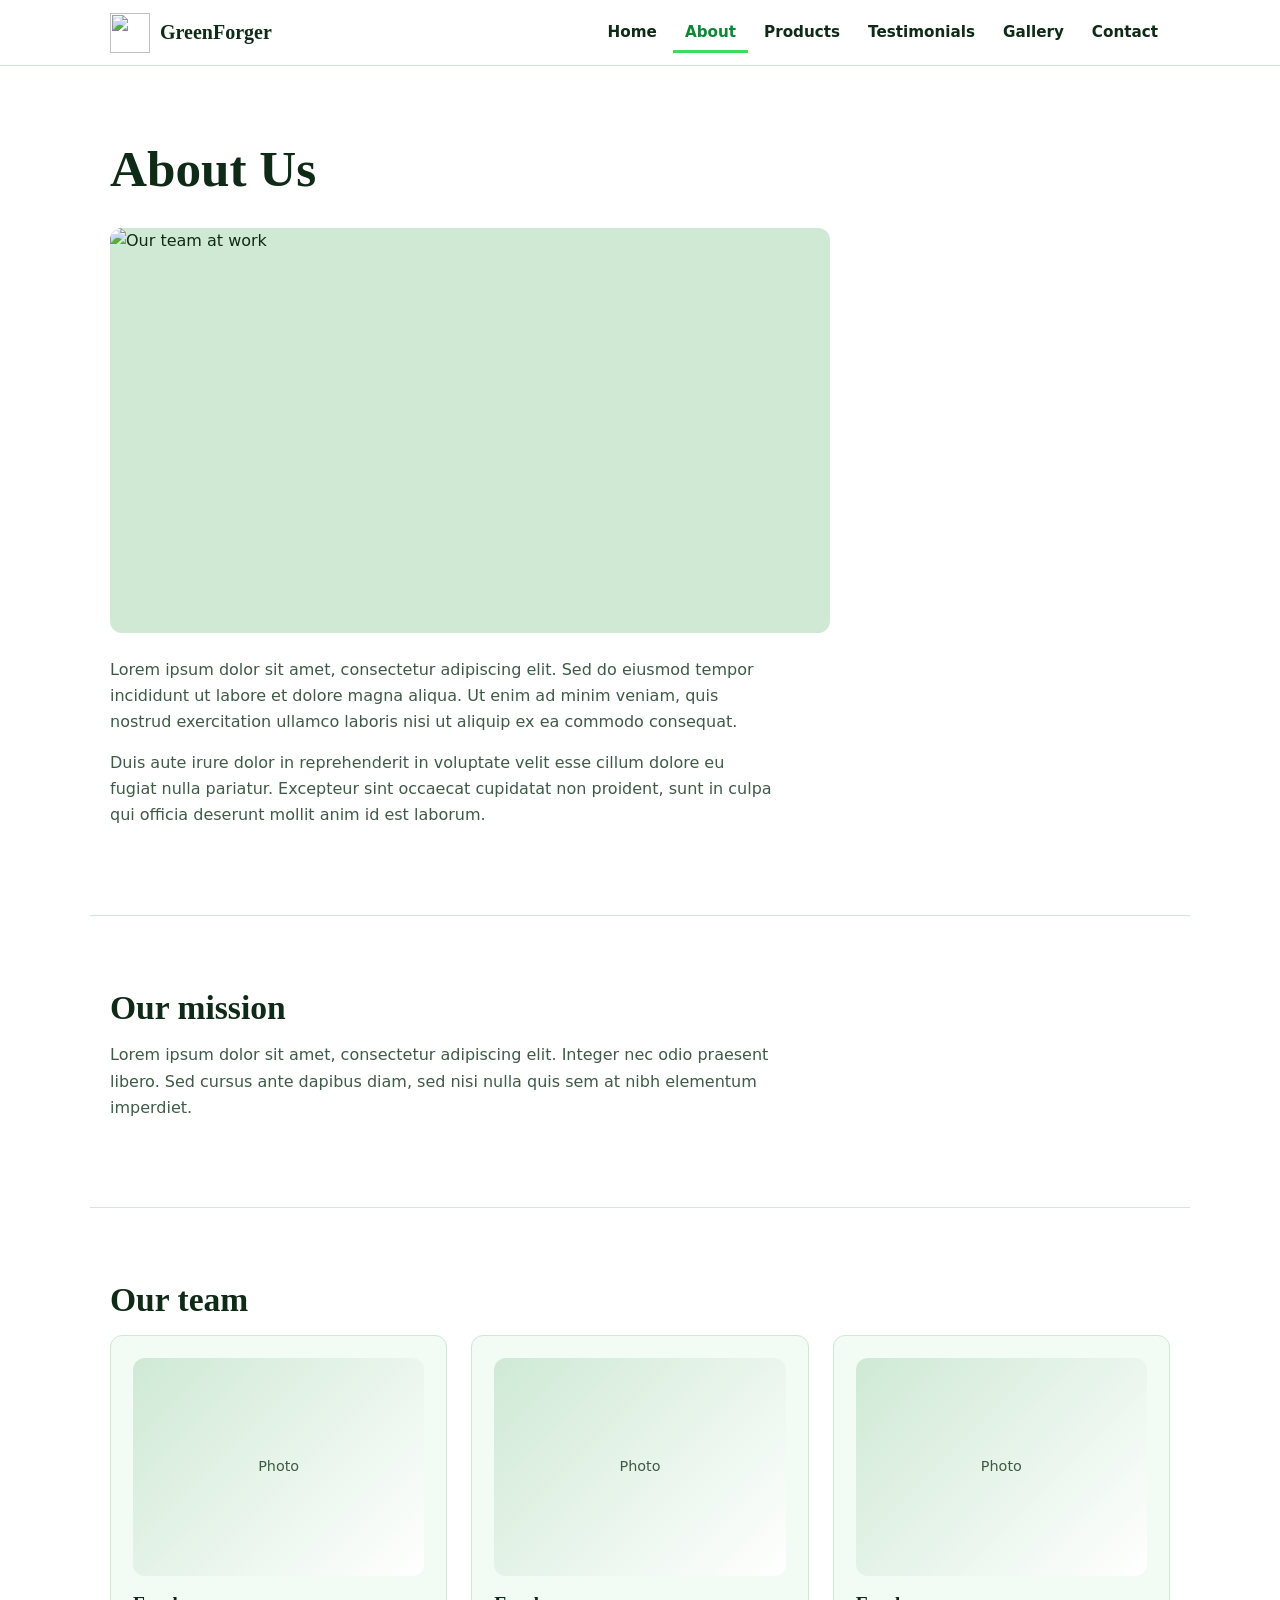
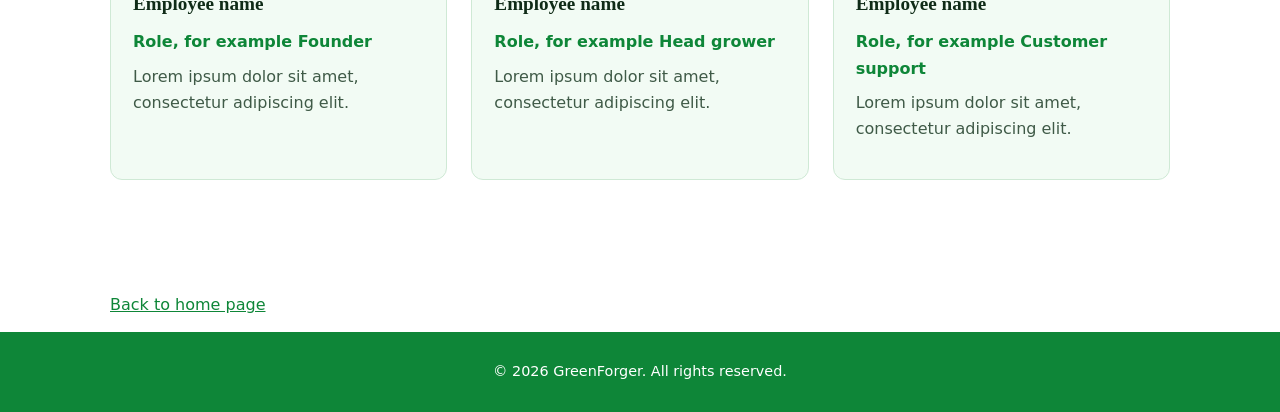
==== about.html @ b55659bd "Rename About.html to about.html" ====
<!DOCTYPE html>
<html lang="en">
<head>
<meta charset="utf-8">
<meta name="viewport" content="width=device-width, initial-scale=1, viewport-fit=cover">
<title>About | GreenForger</title>

<!-- Styling lives in style.css (keep it in the same folder as this file) -->
<link rel="stylesheet" href="style.css">
</head>

<body>

<!-- ========== HEADER (same as front page; links go back to index.html) ========== -->
<header class="site-header">
  <div class="bar">
    <a class="brand" href="index.html#home">
      <img class="logo" src="images/logo.png" alt="" width="40" height="40">
      <span class="brand-name">GreenForger</span>
    </a>
    <nav class="main-nav" aria-label="Main">
      <ul>
        <li><a href="index.html#home">Home</a></li>
        <li><a href="about.html" aria-current="page">About</a></li>
        <li><a href="product.html">Products</a></li>
        <li><a href="testimonials.html">Testimonials</a></li>
        <li><a href="gallery.html">Gallery</a></li>
        <li><a href="index.html#contact">Contact</a></li>
      </ul>
    </nav>
  </div>
</header>

<main>

  <!-- ========== ABOUT US ========== -->
  <section id="about-us" class="section about-page">
    <h1 class="page-title">About Us</h1>
    <img class="about-photo" src="images/about.jpg" alt="Our team at work">
    <p>Lorem ipsum dolor sit amet, consectetur adipiscing elit. Sed do eiusmod tempor incididunt ut labore et dolore magna aliqua. Ut enim ad minim veniam, quis nostrud exercitation ullamco laboris nisi ut aliquip ex ea commodo consequat.</p>
    <p>Duis aute irure dolor in reprehenderit in voluptate velit esse cillum dolore eu fugiat nulla pariatur. Excepteur sint occaecat cupidatat non proident, sunt in culpa qui officia deserunt mollit anim id est laborum.</p>
  </section>

  <!-- ========== OUR MISSION ========== -->
  <section id="mission" class="section mission">
    <h2 class="section-title">Our mission</h2>
    <p>Lorem ipsum dolor sit amet, consectetur adipiscing elit. Integer nec odio praesent libero. Sed cursus ante dapibus diam, sed nisi nulla quis sem at nibh elementum imperdiet.</p>
  </section>

  <!-- ========== OUR TEAM ========== -->
  <section id="team" class="section team">
    <h2 class="section-title">Our team</h2>
    <div class="team-grid">
      <article class="team-member">
        <div class="member-photo img-placeholder">Photo</div>
        <h3 class="member-name">Employee name</h3>
        <p class="member-role">Role, for example Founder</p>
        <p class="member-bio">Lorem ipsum dolor sit amet, consectetur adipiscing elit.</p>
      </article>
      <article class="team-member">
        <div class="member-photo img-placeholder">Photo</div>
        <h3 class="member-name">Employee name</h3>
        <p class="member-role">Role, for example Head grower</p>
        <p class="member-bio">Lorem ipsum dolor sit amet, consectetur adipiscing elit.</p>
      </article>
      <article class="team-member">
        <div class="member-photo img-placeholder">Photo</div>
        <h3 class="member-name">Employee name</h3>
        <p class="member-role">Role, for example Customer support</p>
        <p class="member-bio">Lorem ipsum dolor sit amet, consectetur adipiscing elit.</p>
      </article>
    </div>
  </section>

  <p class="back-link"><a href="index.html#home">Back to home page</a></p>

</main>

<!-- ========== FOOTER ========== -->
<footer class="site-footer">
  <p>© 2026 GreenForger. All rights reserved.</p>
</footer>

</body>
</html>
---- style.css ----
/* =========================================================
   style.css  -  shared by every page of the site
   1. Colors, fonts, basics
   2. Header and navigation
   3. Buttons and shared parts
   4. Page-wide sections (home page)
   5. Cards and grids
   6. Tiles slider (Why choose us)
   7. FAQ
   8. Contact and query form
   9. Inner pages (About, Products, Gallery ...)
  10. Footer
  11. Mobile styles
   ========================================================= */

/* ---------- 1. Colors, fonts, basics ---------- */
:root {
  --bg: #ffffff;
  --card: #f2fbf4;       /* very light green tint for cards and bands */
  --ink: #0f2b17;
  --muted: #3f5a47;
  --brand: #0e8638;      /* main bright green: buttons, links, bands */
  --brand-dark: #0a6b2c;
  --leaf: #3ddc5a;       /* extra-bright accent: borders, highlights */
  --line: #cfe9d5;
  --deep: #0e8638;       /* full-width green bands */
  --on-deep: #ffffff;    /* text on green bands */
  --radius: 12px;
  --header-h: 65px;      /* height of the sticky header, used by the hero */
  --font-body: "Segoe UI", system-ui, -apple-system, Helvetica, Arial, sans-serif;
  --font-head: Georgia, "Times New Roman", serif;
}

*, *::before, *::after { box-sizing: border-box; }
html { scroll-behavior: smooth; scroll-padding-top: 80px; }
body {
  margin: 0;
  background: var(--bg);
  color: var(--ink);
  font-family: var(--font-body);
  line-height: 1.65;
}
img { max-width: 100%; height: auto; display: block; }
h1, h2, h3 { font-family: var(--font-head); line-height: 1.2; margin: 0 0 14px; }
h1, .page-title { font-size: clamp(2rem, 5vw, 3.2rem); }
h2, .section-title { font-size: clamp(1.6rem, 3.5vw, 2.1rem); }
h3 { font-size: 1.2rem; }
p { color: var(--muted); max-width: 65ch; margin: 0 0 14px; }
ul { padding-left: 1.2em; margin: 0; }
li { margin-bottom: 8px; }
a { color: var(--brand); }
a:focus-visible, button:focus-visible, summary:focus-visible,
input:focus-visible, textarea:focus-visible {
  outline: 3px solid var(--leaf);
  outline-offset: 2px;
}

/* Standard section: centered, fixed max width */
.section { max-width: 1100px; margin: 0 auto; padding: 72px 20px; }
/* Page-wide section: background spans the whole page, .container keeps text readable */
.section-full { width: 100%; padding: 72px 0; }
.container { max-width: 1100px; margin: 0 auto; padding: 0 20px; }

/* Image placeholder boxes (replace with <img> later) */
.img-placeholder {
  display: grid; place-items: center;
  aspect-ratio: 4 / 3;
  background: linear-gradient(135deg, var(--line), var(--bg));
  color: var(--muted);
  border-radius: var(--radius);
  font-size: .9rem;
}

/* ---------- 2. Header and navigation ---------- */
.site-header {
  position: sticky; top: 0; z-index: 10;
  background: #fff;
  border-bottom: 1px solid var(--line);
}
.bar {
  max-width: 1100px; margin: 0 auto; padding: 12px 20px;
  display: flex; align-items: center; justify-content: space-between; gap: 16px;
}
.brand {
  display: flex; align-items: center; gap: 10px;
  text-decoration: none; color: var(--ink);
  font-family: var(--font-head); font-weight: 700; font-size: 1.25rem;
}
.logo { width: 40px; height: 40px; object-fit: contain; }
.main-nav ul { list-style: none; margin: 0; padding: 0; display: flex; flex-wrap: wrap; gap: 4px; justify-content: flex-end; }
.main-nav li { margin: 0; }
.main-nav a {
  display: block; padding: 8px 12px; border-radius: 8px;
  text-decoration: none; color: var(--ink); font-weight: 600; font-size: .95rem;
  transition: background .2s;
}
.main-nav a:hover { background: var(--line); }
.main-nav a[aria-current="page"] { color: var(--brand); box-shadow: inset 0 -3px 0 var(--leaf); border-radius: 0; }

/* ---------- 3. Buttons and shared parts ---------- */
.btn {
  display: inline-block; padding: 12px 24px; border: 0; border-radius: 999px;
  font: inherit; font-weight: 700; text-decoration: none; cursor: pointer;
  transition: background .2s, transform .2s;
}
.btn-primary { background: var(--brand); color: #fff; }
.btn-primary:hover { background: var(--brand-dark); }
.btn:active { transform: translateY(1px); }
.back-link { margin-top: 40px; max-width: 1100px; padding: 0 20px; margin-left: auto; margin-right: auto; }

/* ---------- 4. Page-wide sections (home page) ---------- */
/* Full-screen landing section: fills the screen under the header */
.hero {
  position: relative;
  min-height: calc(100vh - var(--header-h));
  min-height: calc(100svh - var(--header-h));
  display: flex; align-items: center;
  padding: 0;
  background: linear-gradient(90deg, rgba(14, 134, 56, .93) 0%, rgba(31, 180, 85, .6) 100%), url("images/hero.svg") center / cover no-repeat, var(--deep);
  color: #fff;
}
.hero-inner { width: 100%; }
.hero-title { color: #fff; font-size: clamp(2.4rem, 7vw, 4.5rem); max-width: 14ch; }
.hero-text { color: var(--on-deep); font-size: 1.25rem; margin-bottom: 32px; }
.hero .btn-primary { background: #fff; color: var(--brand-dark); }
.hero .btn-primary:hover { background: #e6f9ea; }
.scroll-cue {
  position: absolute; left: 50%; bottom: 24px; transform: translateX(-50%);
  width: 44px; height: 44px; display: grid; place-items: center;
  border: 2px solid rgba(255, 255, 255, .6); border-radius: 50%;
  color: #fff; text-decoration: none; font-size: 1.3rem;
  animation: cue-bounce 2s ease-in-out infinite;
}
@keyframes cue-bounce { 0%, 100% { transform: translate(-50%, 0); } 50% { transform: translate(-50%, 8px); } }

/* Home page only: scrolling settles on the start of the next section */
html { scroll-snap-type: y proximity; }   /* phones and touch: gentle snap */
.home-page main > section { scroll-snap-align: start; }
/* Computers with a mouse or trackpad: one scroll moves straight to the next section */
@media (min-width: 900px) and (hover: hover) {
  html { scroll-snap-type: y mandatory; }
  .home-page main > section { scroll-snap-stop: always; }
}

.intro-wide, .opportunities, .contact { background: var(--deep); color: var(--on-deep); }
.intro-wide p, .opportunities li, .contact p { color: var(--on-deep); }
.intro-wide .section-title, .opportunities .section-title, .contact .section-title { color: #fff; }
.intro-wide a, .contact a { color: #fff; text-decoration: underline; }

.benefits-wide { background: var(--card); }
.benefit-list, .opportunity-list { list-style: none; padding: 0; display: grid; gap: 12px 32px; grid-template-columns: repeat(auto-fit, minmax(260px, 1fr)); }
.benefit-list li, .opportunity-list li {
  margin: 0; padding: 14px 16px 14px 20px;
  border-left: 4px solid var(--leaf); border-radius: 4px;
}
.benefit-list li { background: var(--bg); }
.opportunity-list li { background: rgba(255, 255, 255, .16); }

.key-points .key-point { max-width: 75ch; padding: 4px 0 4px 20px; border-left: 3px solid var(--line); margin-bottom: 24px; }
.key-points .key-point strong { color: var(--ink); }

.trends-india { background: var(--card); }
.trends-intro { font-size: 1.1rem; margin-bottom: 32px; }

/* ---------- 5. Cards and grids ---------- */
.trend-list, .product-grid, .testimonial-list, .team-grid {
  display: grid; gap: 24px; grid-template-columns: repeat(auto-fit, minmax(250px, 1fr));
}
.trend-item, .product-card, .testimonial, .team-member {
  background: var(--card); border: 1px solid var(--line); border-radius: var(--radius); padding: 22px;
}
.trends-india .trend-item { background: var(--bg); }
.trend-title, .product-name, .member-name, .project-title { color: var(--ink); }
.product-card .img-placeholder, .team-member .img-placeholder { margin-bottom: 16px; }
.product-price { display: inline-block; font-weight: 700; color: var(--brand); }
.member-role { color: var(--brand); font-weight: 600; margin-bottom: 8px; }

.testimonial { margin: 0; }
.testimonial blockquote { margin: 0 0 14px; font-family: var(--font-head); font-size: 1.1rem; color: var(--ink); }
.testimonial figcaption { color: var(--muted); font-size: .9rem; }

.gallery-grid { display: grid; gap: 16px; grid-template-columns: repeat(auto-fill, minmax(260px, 1fr)); }
.gallery-item { margin: 0; }
.gallery-item figcaption { margin-top: 8px; color: var(--muted); font-size: .9rem; }

.project-list { display: grid; gap: 32px; }
.project-card { display: grid; grid-template-columns: minmax(0, 1fr) minmax(0, 1.2fr); gap: 28px; align-items: center; }
.project-photo { width: 100%; aspect-ratio: 4 / 3; object-fit: cover; border-radius: var(--radius); background: var(--line); }
.project-card:nth-child(even) .project-photo { order: 2; }
.project-card { background: var(--card); border: 1px solid var(--line); border-radius: var(--radius); padding: 22px; }

/* Pictures */
.intro-grid { display: grid; grid-template-columns: 1.1fr 1fr; gap: 48px; align-items: center; }
.intro-figure { margin: 0; }
.intro-figure img { width: 100%; border-radius: var(--radius); }
.gallery-item img { width: 100%; aspect-ratio: 4 / 3; object-fit: cover; border-radius: var(--radius); background: var(--line); }
.testimonial figcaption { display: flex; align-items: center; gap: 12px; }
.avatar { width: 48px; height: 48px; border-radius: 50%; flex: 0 0 auto; }

/* ---------- 6. Tiles slider (Why choose us) ---------- */
.tile-carousel { position: relative; display: flex; align-items: center; gap: 12px; }
.tile-track {
  display: flex; gap: 20px; flex: 1; min-width: 0;
  overflow-x: auto; scroll-snap-type: x mandatory; scroll-behavior: smooth;
  padding: 6px 2px 14px;
}
.tile {
  flex: 0 0 280px; scroll-snap-align: start;
  background: var(--card); border: 1px solid var(--line);
  border-top: 5px solid var(--leaf); border-radius: var(--radius); padding: 22px;
}
.tile-title { color: var(--ink); }
.carousel-btn {
  flex: 0 0 auto; width: 44px; height: 44px; border-radius: 50%;
  border: 1px solid var(--line); background: var(--card); color: var(--brand);
  font-size: 1.2rem; font-weight: 700; cursor: pointer;
  transition: background .2s, color .2s;
}
.carousel-btn:hover { background: var(--brand); color: #fff; }

/* ---------- 7. FAQ ---------- */
.faq-list { max-width: 760px; margin-bottom: 28px; }
.faq-item { border-bottom: 1px solid var(--line); }
.faq-item summary {
  list-style: none; cursor: pointer; padding: 16px 40px 16px 0; position: relative;
  font-weight: 600; color: var(--ink);
}
.faq-item summary::-webkit-details-marker { display: none; }
.faq-item summary::after {
  content: "+"; position: absolute; right: 8px; top: 50%; transform: translateY(-50%);
  font-size: 1.5rem; color: var(--brand);
}
.faq-item[open] summary::after { content: "\2212"; }
.faq-item p { padding-bottom: 8px; }

/* ---------- 8. Contact and query form ---------- */
.contact-text { font-size: 1.2rem; max-width: 60ch; }
.contact-details { font-style: normal; margin-top: 24px; }
.contact-details p { margin-bottom: 4px; }

.contact-form { max-width: 620px; display: grid; gap: 18px; }
.form-row { display: grid; gap: 6px; }
.form-row label { font-weight: 600; color: var(--ink); }
.contact-form input, .contact-form textarea {
  width: 100%; padding: 12px 14px; font: inherit; color: var(--ink);
  background: var(--card); border: 1px solid var(--line); border-radius: 8px;
}
.contact-form input:focus, .contact-form textarea:focus { border-color: var(--brand); }
.contact-form textarea { resize: vertical; }
.contact-form .btn { justify-self: start; }

/* ---------- 9. Inner pages (About, Products, Gallery ...) ---------- */
.about-photo { width: 100%; max-width: 720px; aspect-ratio: 16 / 9; object-fit: cover; border-radius: var(--radius); margin: 8px 0 24px; background: var(--line); }
.about-page .page-title, .faq-page .page-title,
.products .page-title, .testimonials .page-title, .gallery .page-title { margin-bottom: 28px; }
.mission, .team { border-top: 1px solid var(--line); }

/* ---------- 10. Footer ---------- */
.site-footer { background: var(--deep); padding: 28px 20px; text-align: center; }
.site-footer p { color: var(--on-deep); margin: 0 auto; font-size: .9rem; }

/* ---------- 11. Mobile styles ---------- */
@media (max-width: 720px) {
  .bar { flex-direction: column; align-items: flex-start; }
  .main-nav ul { justify-content: flex-start; }
  .section { padding: 48px 16px; }
  .section-full { padding: 48px 0; }
  :root { --header-h: 140px; }
  .hero-inner { padding-bottom: 60px; }
  .intro-grid { grid-template-columns: 1fr; gap: 28px; }
  .project-card { grid-template-columns: 1fr; }
  .project-card:nth-child(even) .project-photo { order: 0; }
  .tile { flex-basis: 78%; }
  .carousel-btn { display: none; } /* swipe on phones */
}
@media (prefers-reduced-motion: reduce) {
  html, .tile-track { scroll-behavior: auto; }
  .scroll-cue { animation: none; }
  * { transition: none !important; }
}
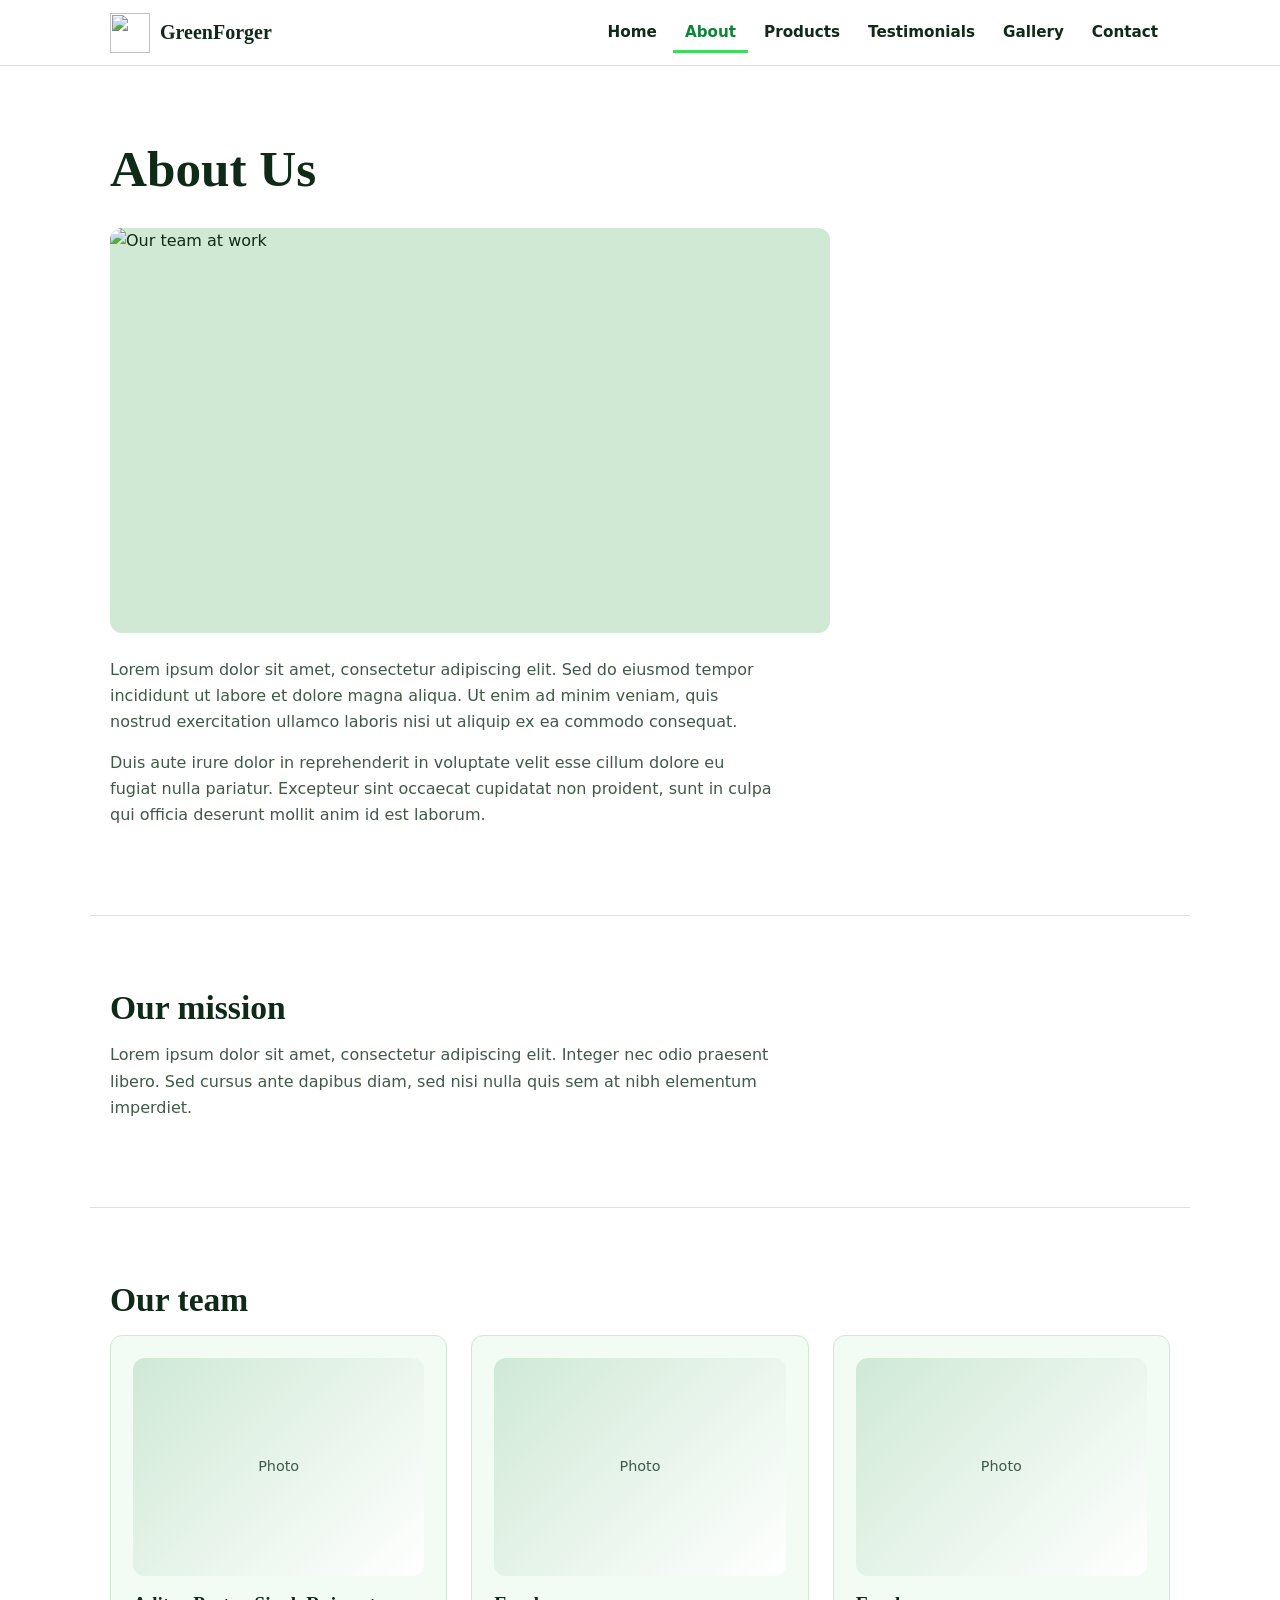
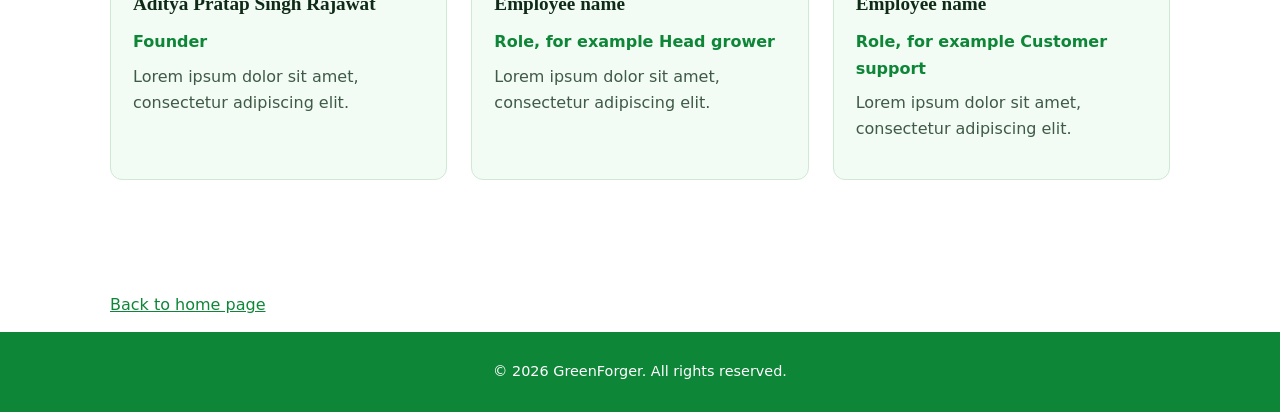
==== commit e92538a9: "Renamed few files and added some pics" ====
--- a/about.html
+++ b/about.html
@@ -53,8 +53,8 @@
     <div class="team-grid">
       <article class="team-member">
         <div class="member-photo img-placeholder">Photo</div>
-        <h3 class="member-name">Employee name</h3>
-        <p class="member-role">Role, for example Founder</p>
+        <h3 class="member-name">Aditya Pratap Singh Rajawat</h3>
+        <p class="member-role">Founder</p>
         <p class="member-bio">Lorem ipsum dolor sit amet, consectetur adipiscing elit.</p>
       </article>
       <article class="team-member">
